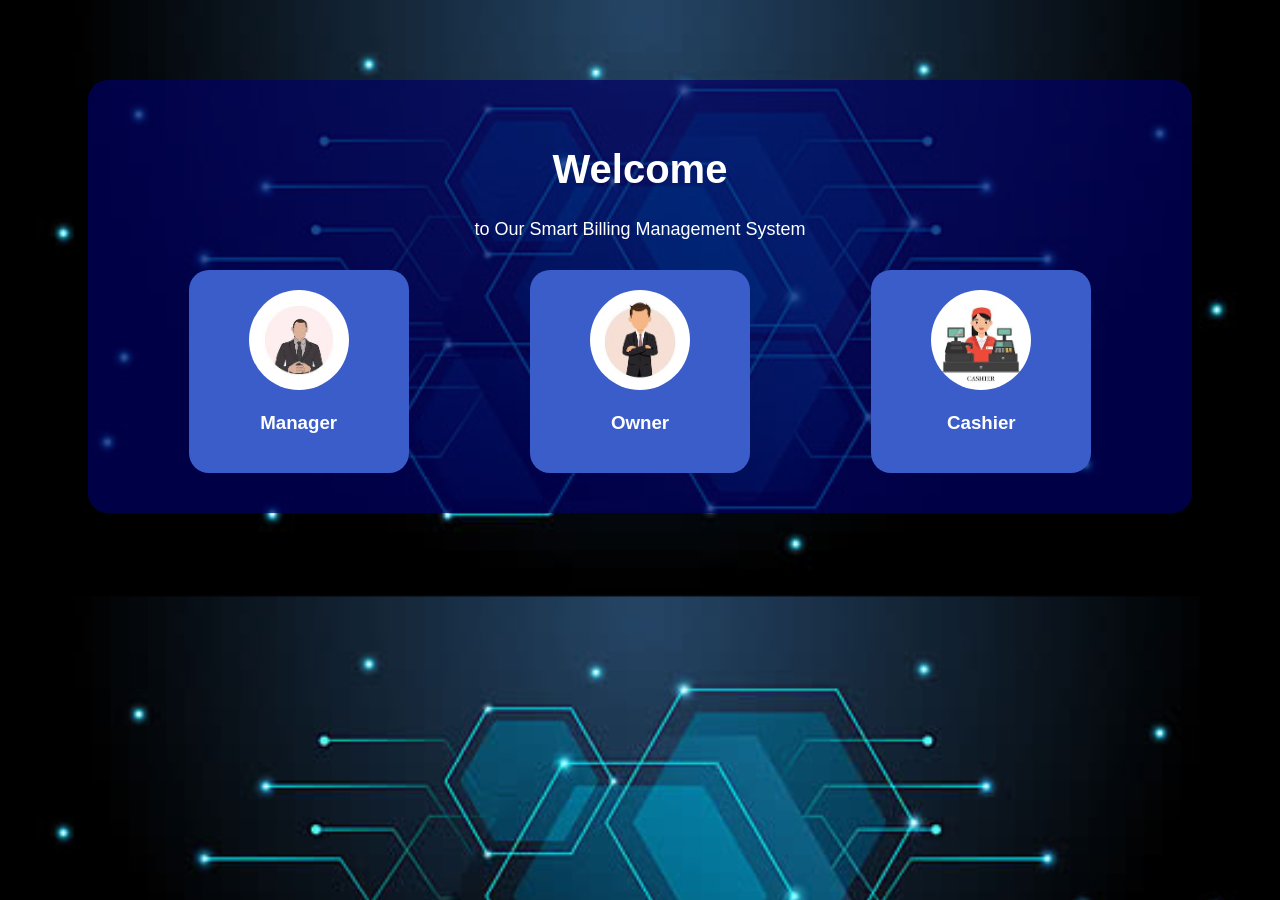
==== index.html @ e23a020e "Add files via upload" ====
<!DOCTYPE html>
<html>
<head>
    <title>Smart Billing</title>
    <link rel="stylesheet" href="welcome.css">
</head>

<body>

<div class="box">

    <h1>Welcome</h1>
    <p>to Our Smart Billing Management System</p>

    <div class="cards">

        <a href="manager.html" class="card">
            <img src="c1.jpg">
            <h3>Manager</h3>
        </a>

        <a href="owner.html" class="card">
            <img src="a1.jpg">
            <h3>Owner</h3>
        </a>

        <a href="cashier.html" class="card">
            <img src="b1.jpg">
            <h3>Cashier</h3>
        </a>

    </div>

</div>

</body>
</html>
---- welcome.css ----
body {
    margin: 0;
    font-family: Arial;

    /* tum yaha apni background image lagana */
    background-image: url("z1.jpg");
    background-size: cover;
    background-position: center;
}

.box {
    width: 80%;
    margin: 80px auto;
    padding: 40px;
    border-radius: 20px;

    background-color: rgba(0, 0, 100, 0.7);
    text-align: center;
    color: white;

    /* simple animation */
    animation: fade 2s;
}

h1 {
    font-size: 40px;
}

p {
    font-size: 18px;
    margin-bottom: 30px;
}

.cards {
    display: flex;
    justify-content: space-around;
}

/* card design */
.card {
    width: 180px;
    padding: 20px;
    border-radius: 20px;

    background-color: #3b5dc9;
    text-decoration: none;
    color: white;

    transition: 0.3s;
}

/* image */
.card img {
    width: 100px;
    height: 100px;
    border-radius: 50%;
}

/* hover animation */
.card:hover {
    transform: translateY(-10px);
}

/* animation */
@keyframes fade {
    from {opacity: 0;}
    to {opacity: 1;}
}
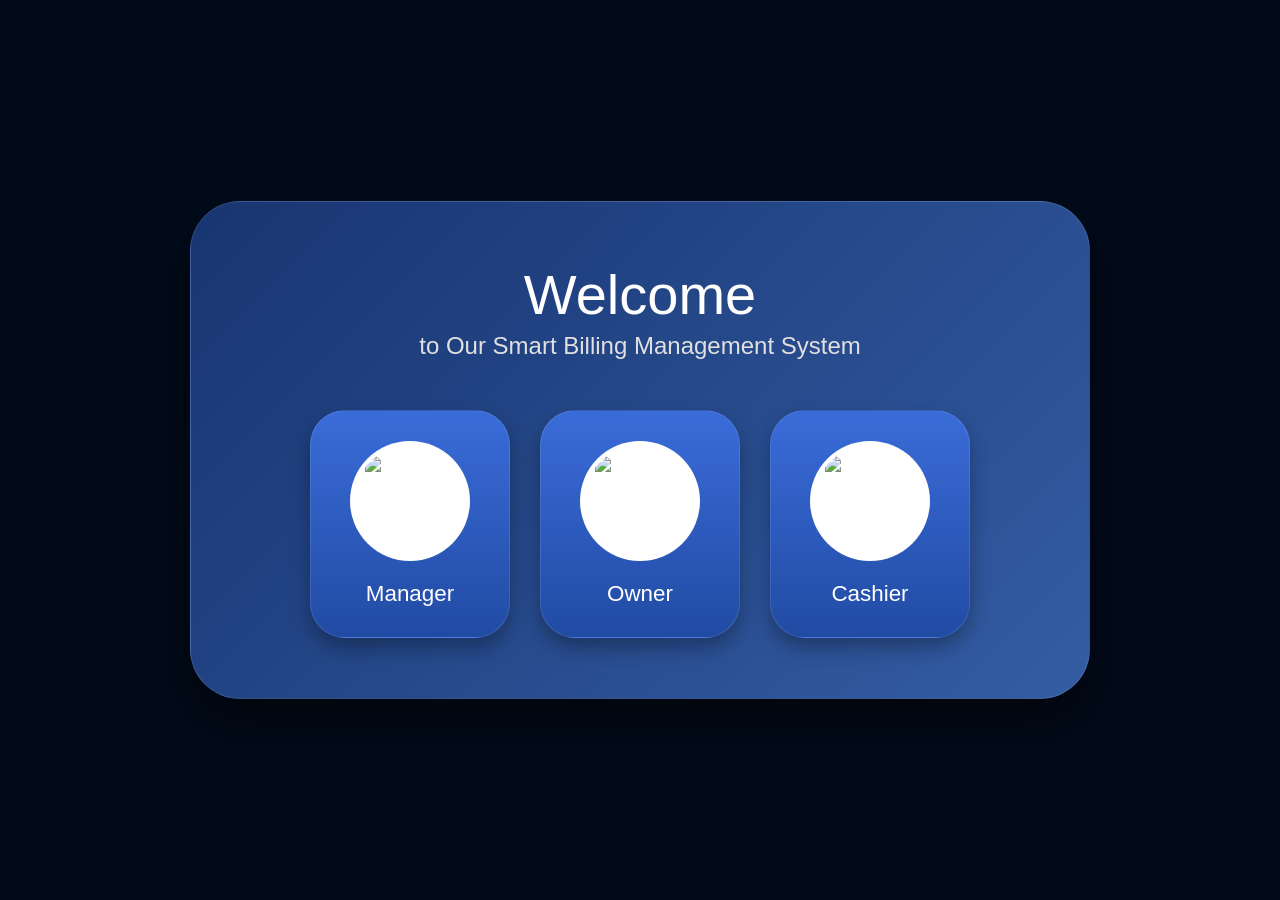
==== commit eb1759a5: "index.html" ====
--- a/index.html
+++ b/index.html
@@ -1,37 +1,154 @@
 <!DOCTYPE html>
-<html>
+<html lang="hi">
 <head>
-    <title>Smart Billing</title>
-    <link rel="stylesheet" href="welcome.css">
+    <meta charset="UTF-8">
+    <meta name="viewport" content="width=device-width, initial-scale=1.0">
+    <title>Smart Billing System - Welcome</title>
+    <style>
+        /* 1. Basic Setup & Background Animation */
+        * {
+            box-sizing: border-box;
+            margin: 0;
+            padding: 0;
+            font-family: 'Segoe UI', sans-serif;
+        }
+
+        body {
+            height: 100vh;
+            display: flex;
+            justify-content: center;
+            align-items: center;
+            /* Yahan apni tech-background image lagayein */
+            background: #020b1a url('tech_background.jpg') no-repeat center center;
+            background-size: cover;
+            overflow: hidden;
+        }
+
+        /* 2. Main Blue Glass Container */
+        .main-container {
+            width: 90%;
+            max-width: 900px;
+            background: linear-gradient(135deg, rgba(26, 58, 122, 0.9) 0%, rgba(74, 128, 224, 0.7) 100%);
+            border-radius: 50px;
+            padding: 60px 20px;
+            text-align: center;
+            box-shadow: 0 25px 50px rgba(0,0,0,0.5);
+            border: 1px solid rgba(255, 255, 255, 0.1);
+            animation: fadeInScale 1s ease-out;
+        }
+
+        h1 {
+            color: white;
+            font-size: 3.5rem;
+            margin-bottom: 5px;
+            font-weight: 400;
+        }
+
+        p {
+            color: #e0e0e0;
+            font-size: 1.5rem;
+            margin-bottom: 50px;
+        }
+
+        /* 3. Cards Section Grid */
+        .cards-grid {
+            display: flex;
+            justify-content: center;
+            gap: 30px;
+            flex-wrap: wrap;
+        }
+
+        /* 4. Individual Card Styling & Animations */
+        .role-card {
+            background: linear-gradient(180deg, #3a6cd9 0%, #214ba3 100%);
+            width: 200px;
+            padding: 30px 15px;
+            border-radius: 35px;
+            text-decoration: none;
+            color: white;
+            transition: all 0.4s cubic-bezier(0.175, 0.885, 0.32, 1.275);
+            display: flex;
+            flex-direction: column;
+            align-items: center;
+            box-shadow: 0 10px 20px rgba(0,0,0,0.3);
+            border: 1px solid rgba(255, 255, 255, 0.1);
+        }
+
+        /* Hover Effect: Card upar uthega aur glow karega */
+        .role-card:hover {
+            transform: translateY(-15px);
+            box-shadow: 0 20px 40px rgba(0, 102, 255, 0.5);
+            background: linear-gradient(180deg, #4a80e0 0%, #2b5bc4 100%);
+        }
+
+        .img-circle {
+            width: 120px;
+            height: 120px;
+            background: white;
+            border-radius: 50%;
+            margin-bottom: 20px;
+            display: flex;
+            justify-content: center;
+            align-items: center;
+            overflow: hidden;
+            border: 4px solid rgba(255, 255, 255, 0.2);
+        }
+
+        .img-circle img {
+            width: 80%;
+            height: 80%;
+            object-fit: contain;
+        }
+
+        .role-name {
+            font-size: 1.4rem;
+            font-weight: 500;
+        }
+
+        /* 5. Keyframe Animations */
+        @keyframes fadeInScale {
+            from { opacity: 0; transform: scale(0.9); }
+            to { opacity: 1; transform: scale(1); }
+        }
+
+        /* Mobile View Adjustment */
+        @media (max-width: 700px) {
+            h1 { font-size: 2.2rem; }
+            .role-card { width: 160px; }
+        }
+    </style>
 </head>
-
 <body>
 
-<div class="box">
+    <div class="main-container">
+        <h1>Welcome</h1>
+        <p>to Our Smart Billing Management System</p>
 
-    <h1>Welcome</h1>
-    <p>to Our Smart Billing Management System</p>
+        <div class="cards-grid">
+            
+            <a href="manager_login.html" class="role-card">
+                <div class="img-circle">
+                    <img src="manager_avatar.png" alt="Manager">
+                </div>
+                <span class="role-name">Manager</span>
+            </a>
 
-    <div class="cards">
+            <a href="owner_login.html" class="role-card">
+                <div class="img-circle">
+                    <img src="owner_avatar.png" alt="Owner">
+                </div>
+                <span class="role-name">Owner</span>
+            </a>
 
-        <a href="manager.html" class="card">
-            <img src="c1.jpg">
-            <h3>Manager</h3>
-        </a>
+            <a href="cashier_login.html" class="role-card">
+                <div class="img-circle">
+                    <img src="cashier_avatar.png" alt="Cashier">
+                </div>
+                <span class="role-name">Cashier</span>
+            </a>
 
-        <a href="owner.html" class="card">
-            <img src="a1.jpg">
-            <h3>Owner</h3>
-        </a>
-
-        <a href="cashier.html" class="card">
-            <img src="b1.jpg">
-            <h3>Cashier</h3>
-        </a>
-
+        </div>
     </div>
 
-</div>
-
 </body>
-</html>+</html>
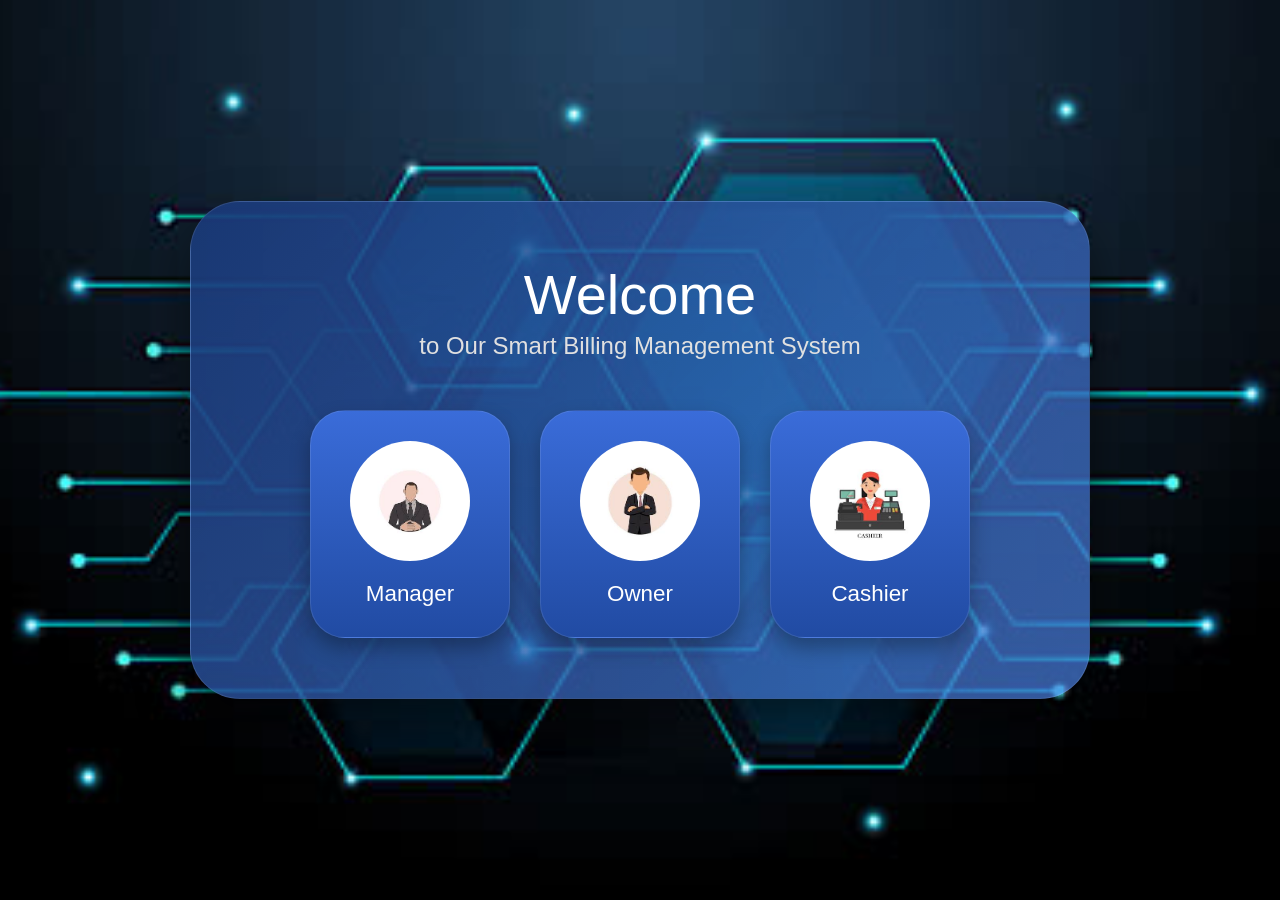
==== commit 3ecb7a30: "index.html" ====
--- a/index.html
+++ b/index.html
@@ -19,7 +19,7 @@
             justify-content: center;
             align-items: center;
             /* Yahan apni tech-background image lagayein */
-            background: #020b1a url('tech_background.jpg') no-repeat center center;
+            background: #020b1a url('z1.jpg') no-repeat center center;
             background-size: cover;
             overflow: hidden;
         }
@@ -128,21 +128,21 @@
             
             <a href="manager_login.html" class="role-card">
                 <div class="img-circle">
-                    <img src="manager_avatar.png" alt="Manager">
+                    <img src="c1.jpg" alt="Manager">
                 </div>
                 <span class="role-name">Manager</span>
             </a>
 
             <a href="owner_login.html" class="role-card">
                 <div class="img-circle">
-                    <img src="owner_avatar.png" alt="Owner">
+                    <img src="a1.jpg" alt="Owner">
                 </div>
                 <span class="role-name">Owner</span>
             </a>
 
             <a href="cashier_login.html" class="role-card">
                 <div class="img-circle">
-                    <img src="cashier_avatar.png" alt="Cashier">
+                    <img src="b1.jpg" alt="Cashier">
                 </div>
                 <span class="role-name">Cashier</span>
             </a>
